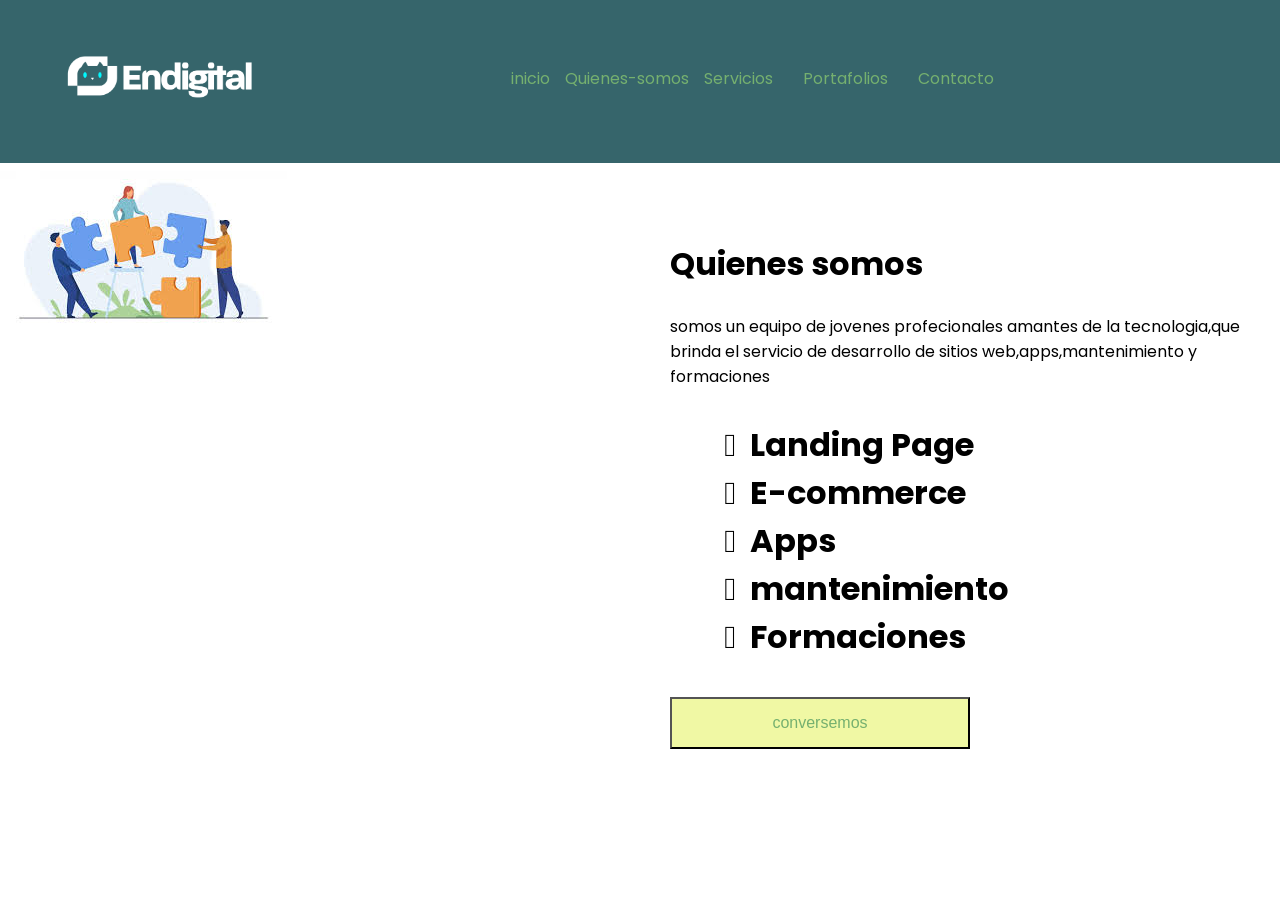
==== index.html @ 8bf3ad38 "mi primera actualizacion" ====
<!DOCTYPE html>
<html lang="es">
<head>
    <meta charset="UTF-8">
    <meta name="viewport" content="width=device-width, initial-scale=1.0">
    <title>Endigitel</title>
    <link rel="stylesheet" href="assets/css/main.css">
    <link rel="stylesheet" href="assets/fontawesome-free-7.2.0-web/css/all.css">
</head>
<body>
    <header>
    <div class="logo-header">
        <img src="assets/images/logo-endigital.png" alt="logo-endigital" class="logo">
    </div>
        <nav>
            <ul class="main-menu"> 
                <li><a href="index.html" target="_self">inicio</a></li>
                <li><a href="quienes-somos.html" target="_self">Quienes-somos</a></li>
                <li><a href="servicios.html" target="_self">Servicios</li>
                <li><a href="portafolios.html" target="_self">Portafolios</li>
                <li><a href="contacto.html" target="_self">Contacto</li>
            </ul>
        </nav>
    </header>
    <!--quienes somos-->
    <section class="container-fluid">
        <div class="col">
            <img src="assets/images/equipo.jpg" alt="equipo" class="img-flid">
        </div>
        <div class="col padding-50px">
        <h2 class="main-color-font">Quienes somos<h2>
        <p>
        somos un equipo de jovenes profecionales amantes de la tecnologia,que brinda el servicio de desarrollo de 
        sitios web,apps,mantenimiento y formaciones
    </p>
   <ul>
      <li><i class="fa-solid fa-check"></i>Landing Page</li>
      <li><i class="fa-solid fa-check"></i>E-commerce</li>
      <li><i class="fa-solid fa-check"></i>Apps</li>
      <li><i class="fa-solid fa-check"></i>mantenimiento</li>
      <li><i class="fa-solid fa-check-to-slot"></i>Formaciones</li>
    </ul>
    <button class="btn-main-color">conversemos</button>
        </div>
    </section>
</body>
</html>
---- assets/css/main.css ----
@import url('https://fonts.googleapis.com/css2?family=Poppins:ital,wght@0,100;0,200;0,300;0,400;0,500;0,600;0,700;0,800;0,900;1,100;1,200;1,300;1,400;1,500;1,600;1,700;1,800;1,900&display=swap');
:root{
    --main-color:#36656B;
    --secundary-color:#75B06F;
    --terciary-color:#F0F8A4;
    --white:#ffffff;
    --black:#000000;
    --grey-dark: #021526;
}
body{
    margin:0;
    padding:0;
    font-family: "poppins", sans-serif;
    font-weight: 400; 
    font-size: 1rem;
}
html{
    box-sizing: border-box;
}
header{
    background-color: var(--main-color);
    color:white;
    display:flex;
    justify-content: space-between;
    padding:50px 60px;
}
ul{
    list-style: none;
}
a{
    text-decoration: none;
}
.logo{
    width: 200px;
}
.main-menu{
    display: flex;
    gap: 15px;
}

.main-menu li a{
    color: var(--secundary-color);
}
.main-menu li a:hover{
    color:var(--white)
}

/*quienes somos*/
.container-fluid{
    display: grid;
    grid-template-columns: 1fr 1fr; /*se divide en dos columnas*/
    color: var(--black);
    font-size: 16px;
}
.img-fluid{
    max-width: 600px;
}
.padding-50px{
    padding: 50px 30px;
}
h2{
    font-size: 2rem;
}
.main-color-font{
    color:var(--black);
}
p{
    font-size: 1rem;
    font-weight: 400;
}
.btn-main-color{
    width:300px;
    background-color: var(--terciary-color);
    color: var(--secundary-color);
    font-size: 1rem;
    padding: 15px 20px;
}
.btn-main-color:hover{
    background-color: var(--black);
    color: var(--secundary-color);
}
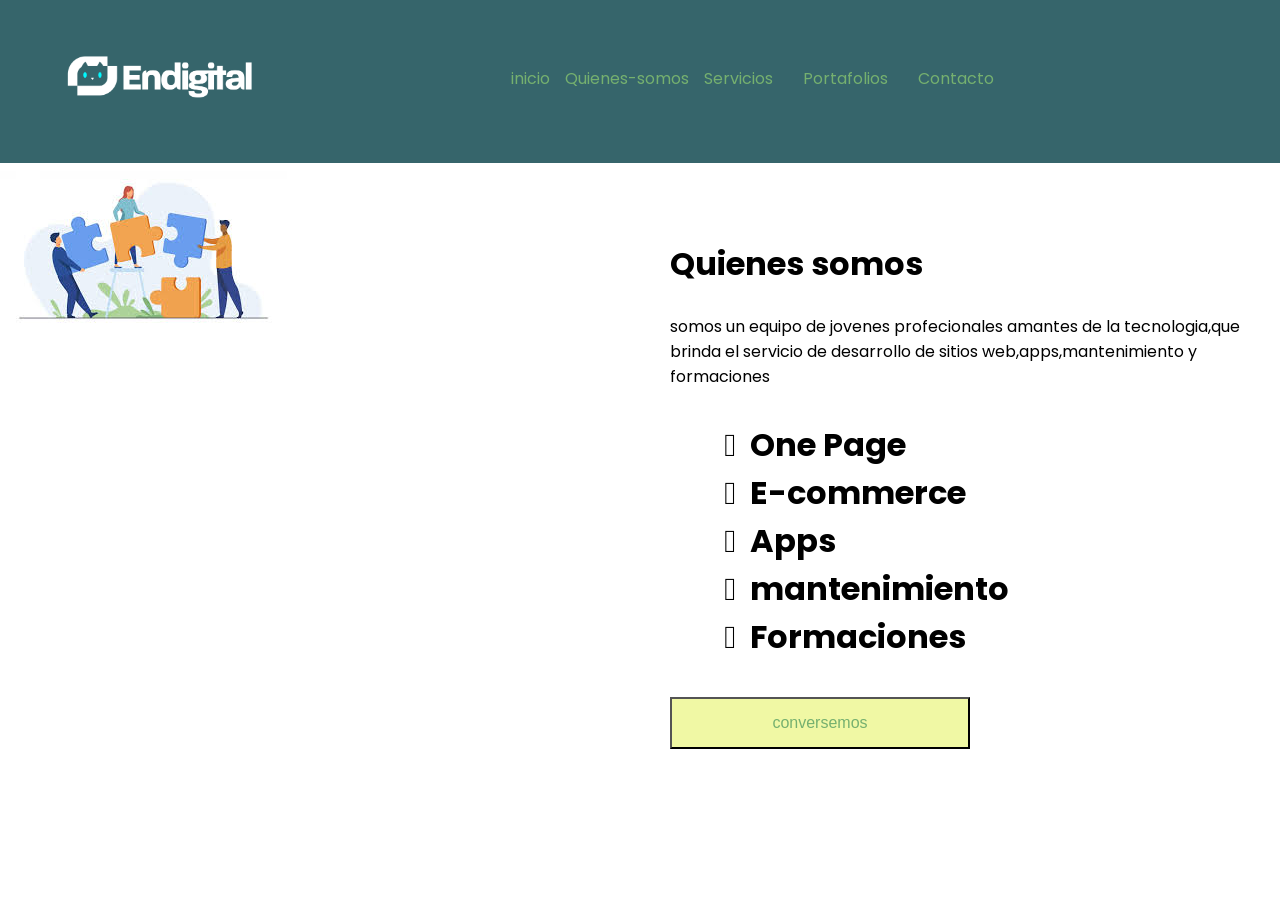
==== commit 12873918: "servisios update" ====
--- a/index.html
+++ b/index.html
@@ -34,7 +34,7 @@
         sitios web,apps,mantenimiento y formaciones
     </p>
    <ul>
-      <li><i class="fa-solid fa-check"></i>Landing Page</li>
+      <li><i class="fa-solid fa-check"></i>One Page</li>
       <li><i class="fa-solid fa-check"></i>E-commerce</li>
       <li><i class="fa-solid fa-check"></i>Apps</li>
       <li><i class="fa-solid fa-check"></i>mantenimiento</li>
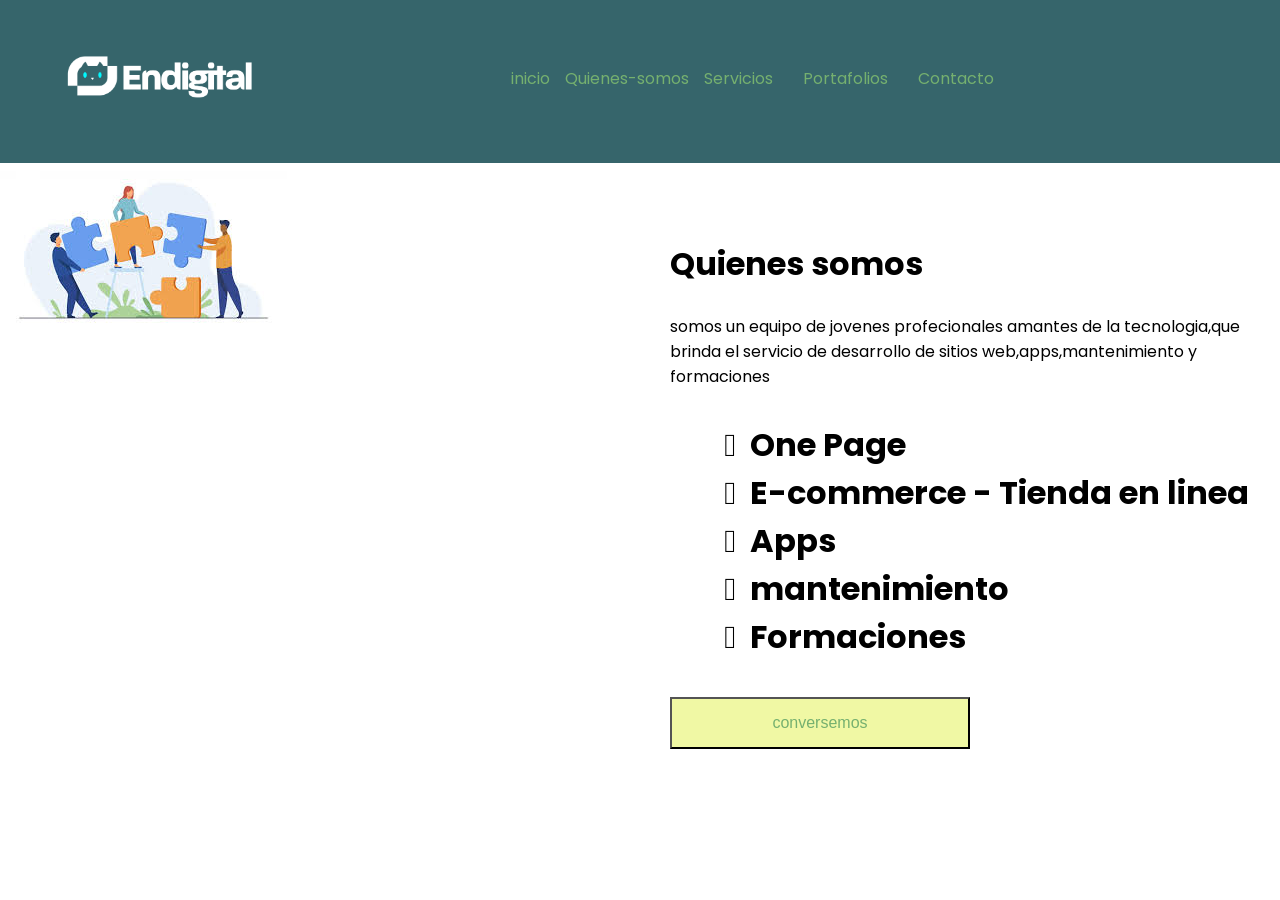
==== commit f0fa075e: "servicios" ====
--- a/index.html
+++ b/index.html
@@ -35,7 +35,7 @@
     </p>
    <ul>
       <li><i class="fa-solid fa-check"></i>One Page</li>
-      <li><i class="fa-solid fa-check"></i>E-commerce</li>
+      <li><i class="fa-solid fa-check"></i>E-commerce - Tienda en linea </li>
       <li><i class="fa-solid fa-check"></i>Apps</li>
       <li><i class="fa-solid fa-check"></i>mantenimiento</li>
       <li><i class="fa-solid fa-check-to-slot"></i>Formaciones</li>
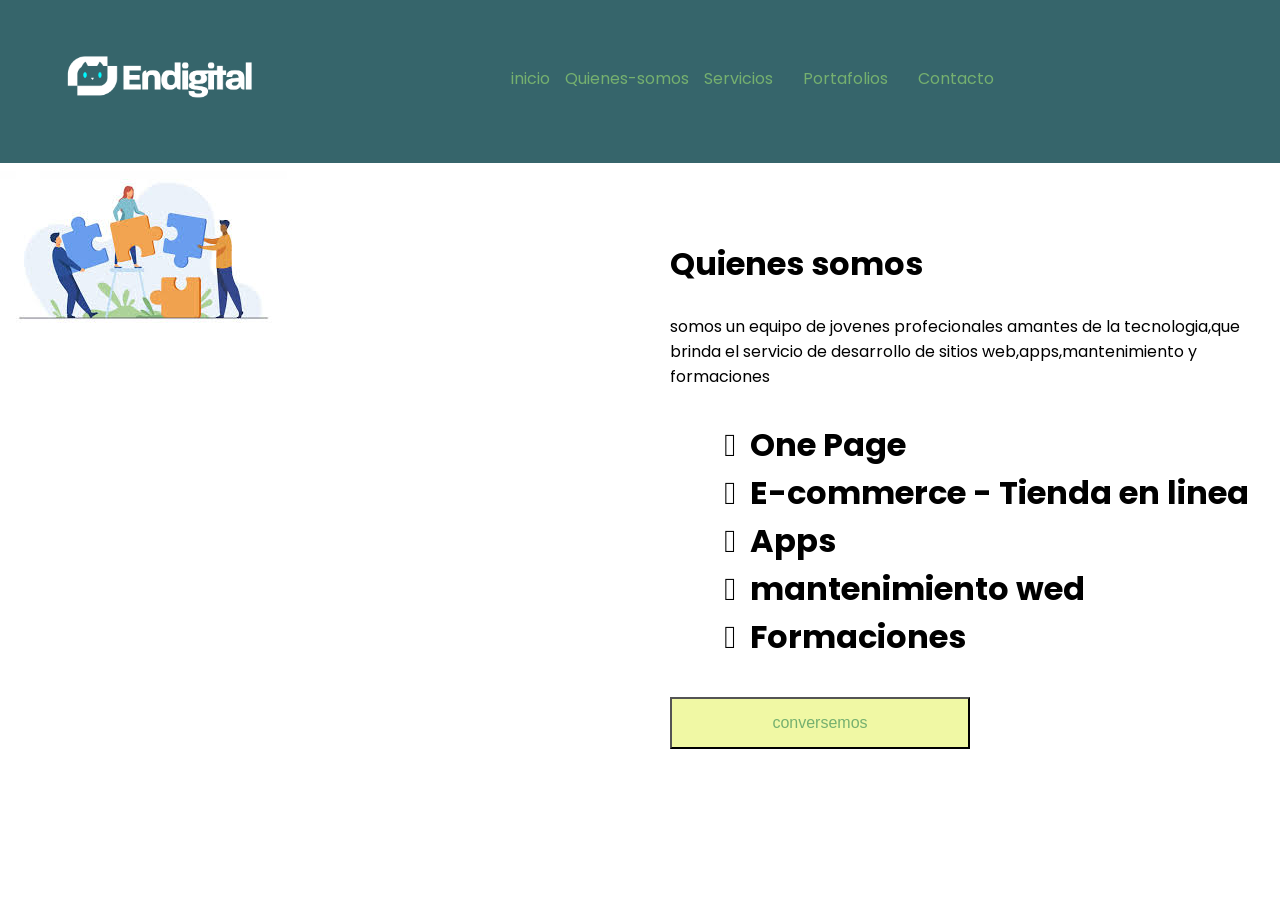
==== commit cfa53ea7: "servicios" ====
--- a/index.html
+++ b/index.html
@@ -37,7 +37,7 @@
       <li><i class="fa-solid fa-check"></i>One Page</li>
       <li><i class="fa-solid fa-check"></i>E-commerce - Tienda en linea </li>
       <li><i class="fa-solid fa-check"></i>Apps</li>
-      <li><i class="fa-solid fa-check"></i>mantenimiento</li>
+      <li><i class="fa-solid fa-check"></i>mantenimiento wed</li>
       <li><i class="fa-solid fa-check-to-slot"></i>Formaciones</li>
     </ul>
     <button class="btn-main-color">conversemos</button>
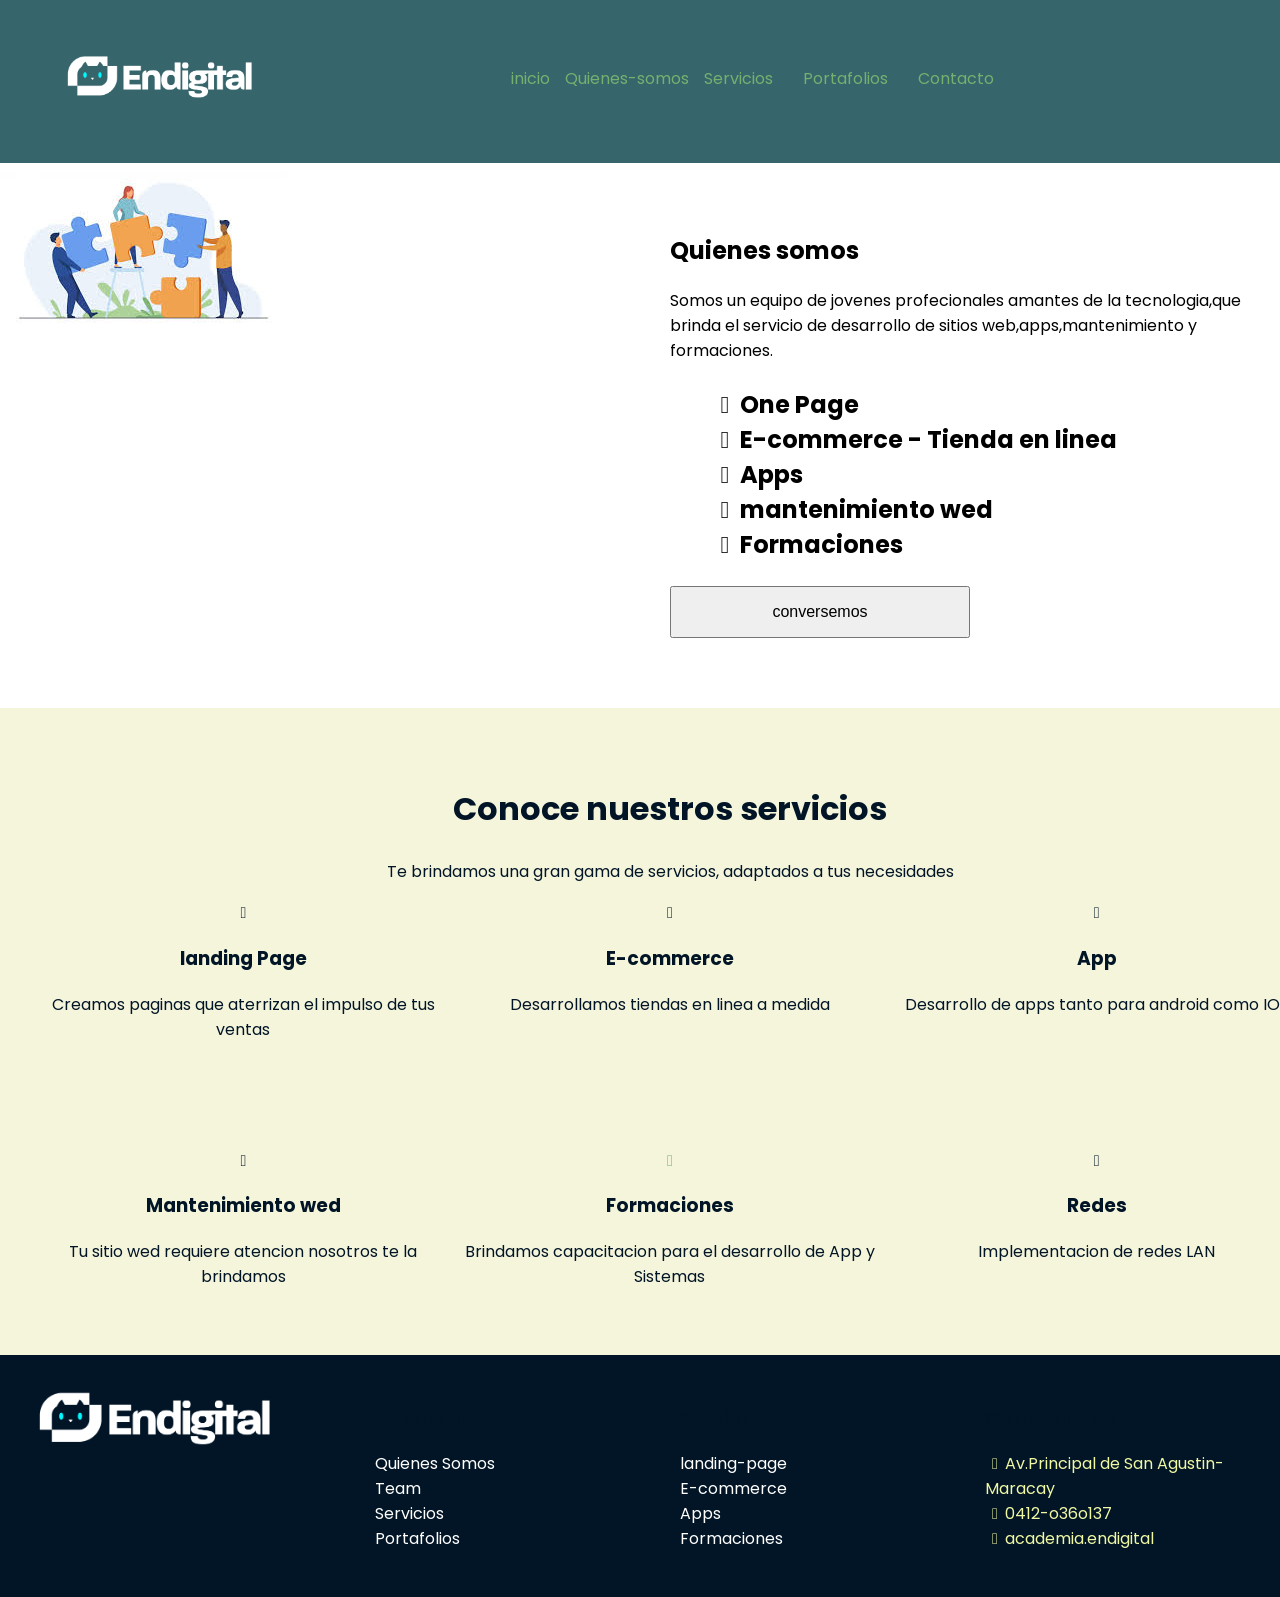
==== commit bb70de5d: "servisios-footer" ====
--- a/index.html
+++ b/index.html
@@ -23,15 +23,15 @@
         </nav>
     </header>
     <!--quienes somos-->
-    <section class="container-fluid">
+    <section class="quienes-somos">
         <div class="col">
             <img src="assets/images/equipo.jpg" alt="equipo" class="img-flid">
         </div>
         <div class="col padding-50px">
-        <h2 class="main-color-font">Quienes somos<h2>
+        <h1 class="main-color-font">Quienes somos<h1>
         <p>
-        somos un equipo de jovenes profecionales amantes de la tecnologia,que brinda el servicio de desarrollo de 
-        sitios web,apps,mantenimiento y formaciones
+        Somos un equipo de jovenes profecionales amantes de la tecnologia,que brinda el servicio de desarrollo de 
+        sitios web,apps,mantenimiento y formaciones.
     </p>
    <ul>
       <li><i class="fa-solid fa-check"></i>One Page</li>
@@ -43,5 +43,85 @@
     <button class="btn-main-color">conversemos</button>
         </div>
     </section>
+
+    <!--servicios-->
+    <section class="container-fluid center padding-50px grey-dark">
+        <h2> Conoce nuestros servicios</h2>
+        <p> Te brindamos una gran gama de servicios, adaptados a tus necesidades</p>
+        <article class="servicios">
+        <div class="col">
+            <i class="fa-brands fa-web-awesome"></i>
+            <h3>landing Page</h3>
+            <P>Creamos paginas que aterrizan el impulso de tus ventas</P>
+        </div>
+        <div class="col">
+            <i class="fa-solid fa-car"></i>
+        <h3>E-commerce</h3>
+            <p>Desarrollamos tiendas en linea a medida</p>
+        </div>
+        <div class="col">
+          <i class="fa-solid fa-mobile"></i>
+        <h3>App</h3>
+        <p> Desarrollo de apps tanto para android como IOS</p>
+        </div>
+        <!--la segunda columna-->
+        <div class="col">
+            <i class="fa-brands fa-web-awesome"></i>
+            <h3>Mantenimiento wed</h3>
+            <P>Tu sitio wed requiere atencion nosotros te la brindamos </P>
+        </div>
+        <div class="col">
+            <i class="fa-solid fa-car fa-2x1 cyan "></i> 
+        <h3>Formaciones</h3>
+            <p>Brindamos capacitacion para el desarrollo de App y Sistemas</p>
+        </div>
+        <div class="col">
+          <i class="fa-solid fa-mobile"></i>
+        <h3>Redes</h3>
+        <p> Implementacion de redes LAN </p>
+        </div>
+        </article>
+    </section>
+
+    <footer class="container-fluid black">
+        <section class="footer">
+        <div class="col">
+                <img src="assets/images/logo-endigital.png" alt="logo" class="logo-footer">
+            <div class="social-iconos">
+         <!--  <a href="" target="_blank>"><i class="fa-brands fa-facebook"></i></a>
+            <a href="" target="_blank>"><i class="fa-brands fa-square-instagram"></i></a>
+            <a href="" target="_blank>"><i class="fa-brands fa-tiktok"></i></a>
+            <a href="" target="_blank>"><i class="fa-brands fa-whatsapp"></i></a>--> 
+            </div>
+        </div>
+            <div class="col">
+                <h3>La empresa</h3>
+                <ul>
+                    <li><a href="quienes-somos.html" target="_self">Quienes Somos</a></li>
+                    <li><a href="team.html" target="_self">Team</a></li>
+                    <li><a href="dervicios.html" target="_self">Servicios</a></li>
+                    <li><a href="portafolio.html" target="_self">Portafolios</a></li>
+                </ul>
+
+            </div>
+            <div class="col">
+                <h3>Servicios</h3>
+                <ul>
+                    <li><a href="landing-page.html" target="_self">landing-page</a></li>
+                    <li><a href="E-commerce.html" target="_self">E-commerce</a></li>
+                    <li><a href="Apps.html" target="_self">Apps</a></li>
+                    <li><a href="formaciones.html" target="_self">Formaciones</a></li>
+                </ul>
+            </div>
+            <div class="col">
+                <h3>Contactanos</h3>
+                <ul>
+                    <li><i class="fa-solid fa-location-crosshairs"></i>Av.Principal de San Agustin-Maracay</li>
+                    <li><i class="fa-solid fa-mobile-screen"></i>0412-o36o137</li>
+                    <li><i class="fa-solid fa-cat"></i>academia.endigital</li>
+                </ul>
+            </div>
+        </section>
+    </footer>
 </body>
 </html>
--- a/assets/css/main.css
+++ b/assets/css/main.css
@@ -29,6 +29,10 @@
 }
 a{
     text-decoration: none;
+
+}
+a:hover:{
+  text-decoration: none;  
 }
 .logo{
     width: 200px;
@@ -46,7 +50,7 @@
 }
 
 /*quienes somos*/
-.container-fluid{
+.quienes-somos{
     display: grid;
     grid-template-columns: 1fr 1fr; /*se divide en dos columnas*/
     color: var(--black);
@@ -57,6 +61,9 @@
 }
 .padding-50px{
     padding: 50px 30px;
+}
+.padding-80px{
+    padding: 80px 20px;
 }
 h2{
     font-size: 2rem;
@@ -70,8 +77,8 @@
 }
 .btn-main-color{
     width:300px;
-    background-color: var(--terciary-color);
-    color: var(--secundary-color);
+    background-color: var(#36656B);
+    color: var(#000000);
     font-size: 1rem;
     padding: 15px 20px;
 }
@@ -79,3 +86,58 @@
     background-color: var(--black);
     color: var(--secundary-color);
 }
+
+/*servicios*/
+.container-fluid{
+    width: 100%;
+}
+.grey-dark{
+    background-color:beige;
+    color:#021526;
+}
+.servicios{
+    display: grid;
+    grid-template-columns: 1fr 1fr 1fr;
+    row-gap: 90px; /*agrega espacio entre las filas de mis cuadros*/
+}
+.center{
+    text-align: center;
+}
+.cyan {
+    color: var(--secundary-color)
+}
+/*cuando le pones el "hover" si le pasas el mause cambia de color*/
+.cyan:hover{ 
+    color: var(--grey-dark)
+}
+.footer{
+    display:grid;
+    grid-template-columns: 1fr 1fr 1fr 1fr ;
+    padding: 30px;
+}
+.logo-footer{
+    width : 250px;
+}
+.black{
+    background-color: var(--grey-dark);
+    color: var(--terciary-color);
+}
+.footer ul li a{
+    color: var(--white)
+}
+.footer ul li a:hover{
+    color: var(--secundary-color)
+}
+.footer h3{
+    color: var(--grey-dark);
+    padding-left: 40px;
+}
+.social-icone a{
+    color: var(--secundary-color);
+    font-size: 1rem;
+    padding-left: 25px;
+}
+.social-icone a:hover{
+    color: #75B06F;
+
+}
